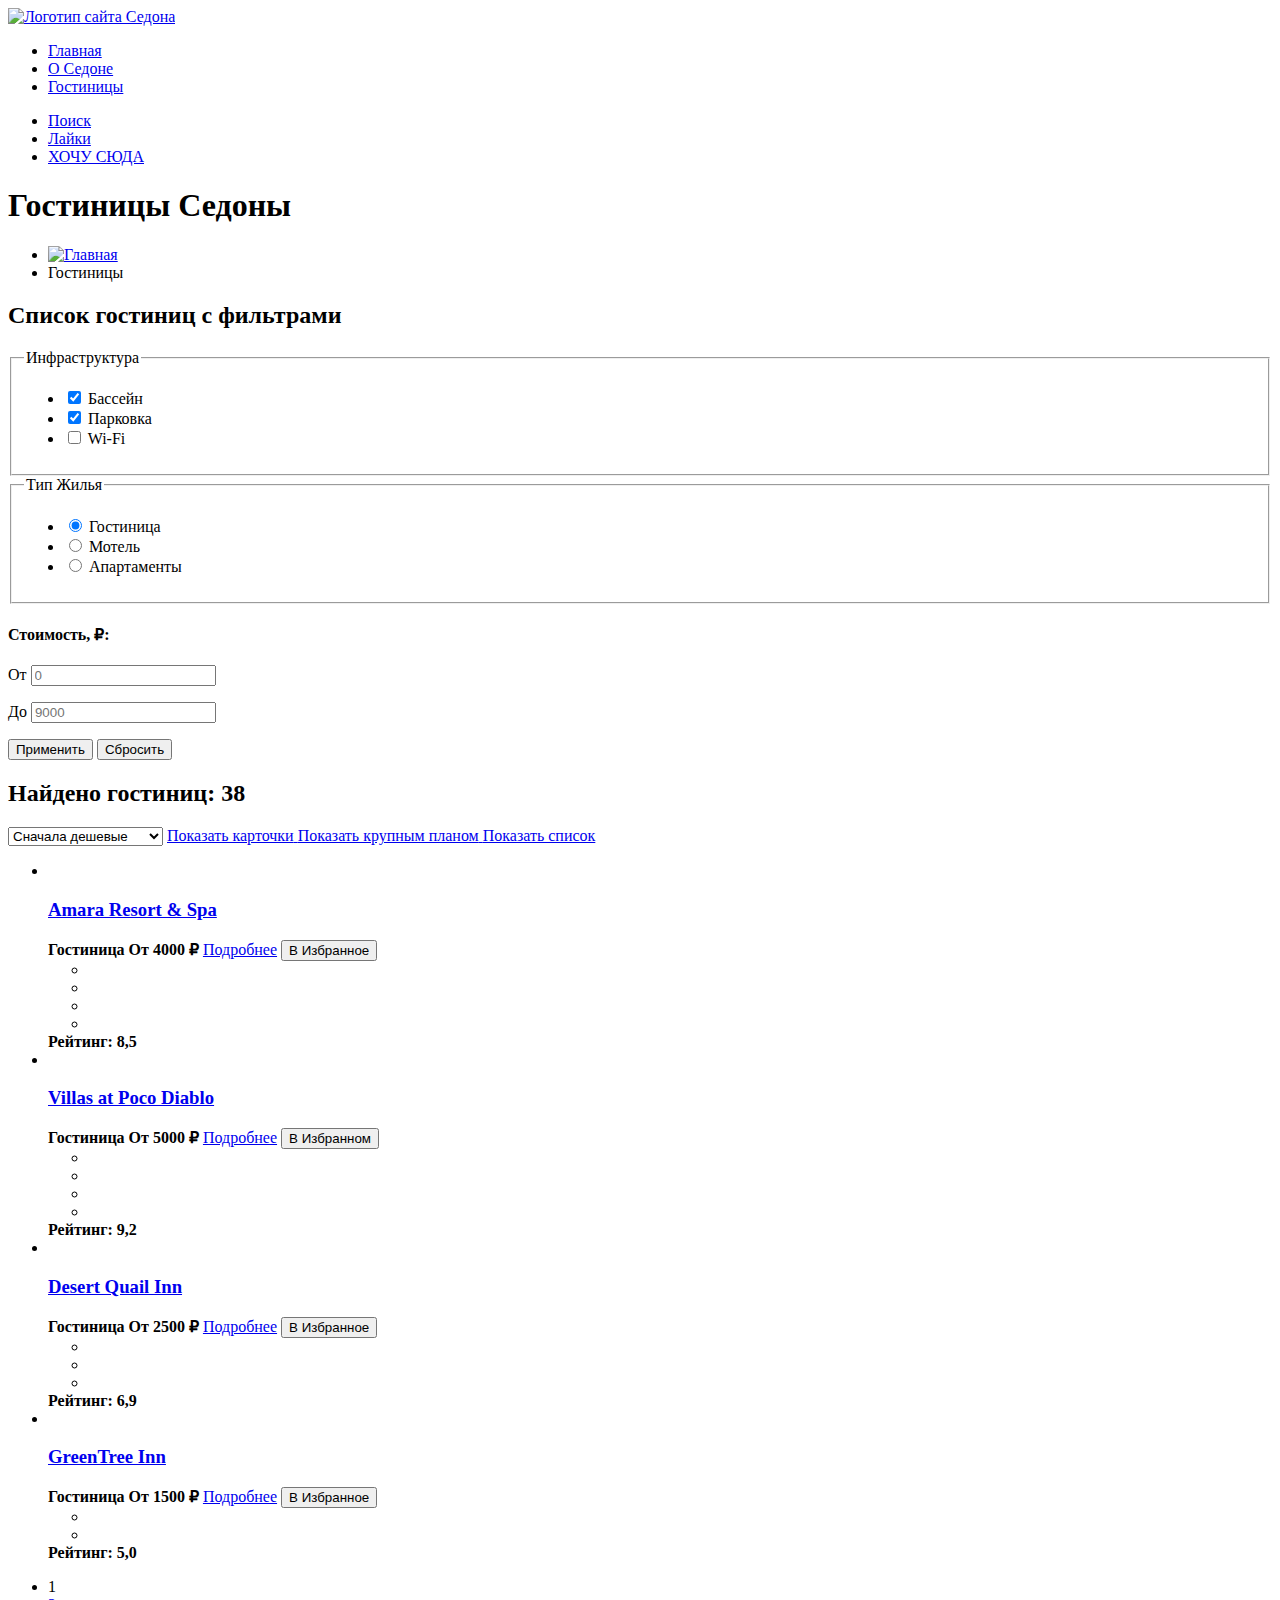
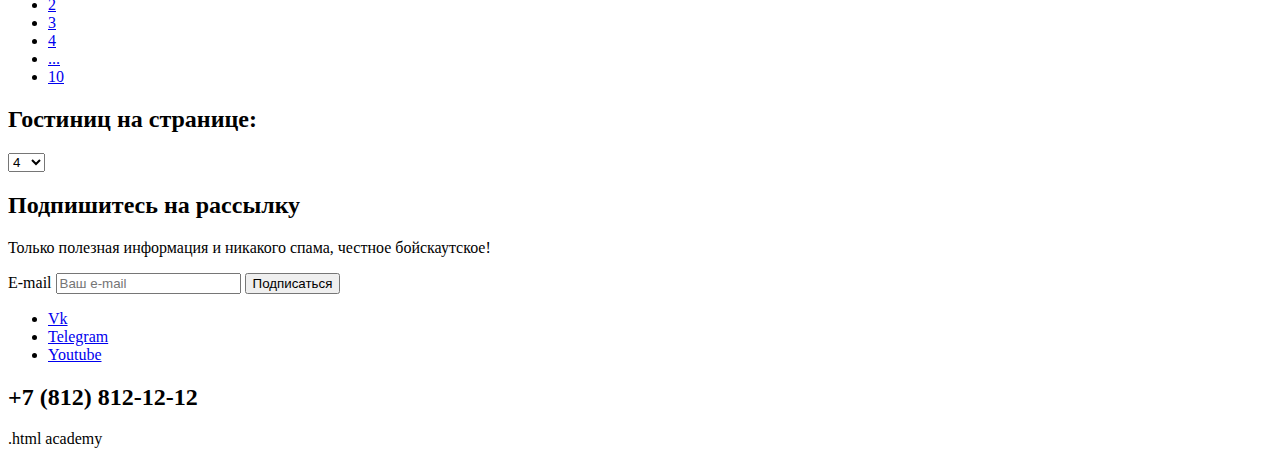
==== catalog.html @ 18da1d20 "Merge pull request #2 from onionsurfer/master" ====
<!DOCTYPE html>
<html lang="ru">
  <head>
    <meta charset="utf-8">
    <title>Гостиницы</title>
  </head>
  <body>
    <header class="page-header">
    <nav class="navigation">
    <a class="navigation-logo" href="index.html">
    <img class="logo" src="#" alt="Логотип сайта Седона"></a>
          <ul class="navigation-list">
          <li class="navigation-item">
            <a class="navigation-link" href="index.html">Главная</a>
          </li>
          <li class="navigation-item">
            <a class="navigation-link" href="#">О Седоне</a>
          </li>
          <li class="navigation-item">
            <a class="navigation-link navigation-link-current" href="catalog.html">Гостиницы</a>
          </ul>
          <ul class="navigation-list navigation-user">
          </li>
          <li class="navigation-item">
            <a class="navigation-link" class="navigation-user" href="#">
              <span class="visually-hidden">
                Поиск
              </span>
            </a>
          </li>
          <li class="navigation-item">
            <a class="navigation-link" class="navigation-user" href="#">
              <span class="visually-hidden">
                Лайки
              </span>
            </a>
          </li>
          <li class="navigation-item">
            <a class="navigation-link" class="navigation-user" href="#">ХОЧУ СЮДА</a>
          </li>
          </ul>
        </nav>
        </header>
        <main class="main-inner">
            <header class="inner-header">
                <h1 class="inner-header-title">Гостиницы Седоны</h1>
                <ul class="breadcrumbs">
                    <li class="breadcrumbs-item">
                    <a class="breadcrumbs-link" href="index.html">
                    <img class="logo-house" src="#" alt="Главная">
                    </a>
                    </li>
                    <li class="breadcrumbs-item">
                    <a class="breadcrumbs-link">Гостиницы</a>
                    </li>
                    </ul>
              </header>
              <section class="catalog-hotels">
                <h2 class="visually-hidden">Список гостиниц с фильтрами</h2>
                <form class="catalog-filter" action="https://echo.htmlacademy.ru/" method="get">

                  <fieldset class="catalog-filter-group">
                    <legend class="catalog-filter-title">Инфраструктура</legend>
                    <ul class="catalog-filter-list">
                      <li class="catalog-filter-item">
                        <label class="control">
                          <input class="control-input" type="checkbox" name="bed-head-for-men" checked>
                          Бассейн
                        </label>
                      </li>
                      <li class="catalog-filter-item">
                        <label class="control">
                          <input class="control-input" type="checkbox" name="bed-head-for-men" checked>
                          Парковка
                        </label>
                      </li>
                      <li class="catalog-filter-item">
                        <label class="control">
                          <input class="control-input" type="checkbox" name="bed-head-for-men">
                          Wi-Fi
                        </label>
                      </li>
                    </ul>
                  </fieldset>

                  <fieldset class="catalog-filter-group">
                  <legend class="catalog-filter-title">Тип Жилья</legend>
                  <ul class="catalog-filter-list">
                    <li class="catalog-filter-item">
                      <label class="control">
                        <input class="control-input" type="radio" name="hotel-type" value="shaving-supplies" checked>

                    Гостиница
                      </label>
                    </li>
                    <li class="catalog-filter-item">
                      <label class="control">
                        <input class="control-input" type="radio" name="hotel-type" value="care-products">

                    Мотель
                      </label>
                    </li>
                    <li class="catalog-filter-item">
                      <label class="control">
                        <input class="control-input" type="radio" name="hotel-type" value="accessories">

                    Апартаменты
                      </label>
                    </li>
                  </ul>
                </fieldset>
                </form>
                <h4 class="price-title">Стоимость, ₽:</h4>
                    <form class="price-form" action="https://echo.htmlacademy.ru/" method="post">
                  <p class="price-form">
                  <label class="visually-hidden" for="price-input">От</label>
                    <input type="text" id="price-input" name="price-input" placeholder="0">
                  </p>
                    </form>
                    <form class="price-form" action="https://echo.htmlacademy.ru/" method="post">
                      <p class="price-form">
                      <label class="visually-hidden" for="price-input">До</label>
                        <input type="text" id="price-input" name="price-input" placeholder="9000">
                      </p>
                      <button class="button-apply" type="submit">Применить</button>
                      <button class="button-reset" type="submit">Сбросить</button>
                        </form>
                <h2>Найдено гостиниц: 38</h2>
                <select class="select-control" aria-label="Сортировка">
                  <option value="cheap">Сначала дешевые</option>
                  <option value="popular">Сначала популярные</option>
                  <option value="expensive">Сначала дорогие</option>
                </select>
                <a href="#" class="button button-dark">
                  <span class="visually-hidden">Показать карточки</span>
                </a>
                <a href="#" class="button button-light">
                  <span class="visually-hidden">Показать крупным планом</span>
                </a>
                <a href="#" class="button button-light">
                  <span class="visually-hidden">Показать список</span>
                </a>
                <ul class="hotel-list">
                  <li class="hotel-card">
                  <a class="hotel-card-link" href="#">
                    <img class="hotel-card-image" src="" alt="">
                    <h3 class="hotel-card-title">Amara Resort & Spa</h3>
                  </a>
                  <b class="hotel-card-type">Гостиница</b>
                  <b class="hotel-card-price">От 4000 ₽</b>
                  <a class="product-card-button button" href="#">Подробнее</a>
                  <button class="hotel-choose" type="button">
                    В Избранное
                  </button>
                  <ul>
                    <li></li>
                    <li></li>
                    <li></li>
                    <li></li>
                  </ul>
                  <b class="hotel-card-rating">Рейтинг: 8,5</b>
                </li>
                <li class="hotel-card">
                  <a class="hotel-card-link" href="#">
                    <img class="hotel-card-image" src="" alt="">
                    <h3 class="hotel-card-title">Villas at Poco Diablo</h3>
                  </a>
                  <b class="hotel-card-type">Гостиница</b>
                  <b class="hotel-card-price">От 5000 ₽</b>
                  <a class="product-card-button button" href="#">Подробнее</a>
                  <button class="hotel-choosed" type="button">
                    В Избранном
                  </button>
                  <ul>
                    <li></li>
                    <li></li>
                    <li></li>
                    <li></li>
                  </ul>
                  <b class="hotel-card-rating">Рейтинг: 9,2</b>
                </li>
                <li class="hotel-card">
                  <a class="hotel-card-link" href="#">
                    <img class="hotel-card-image" src="" alt="">
                    <h3 class="hotel-card-title">Desert Quail Inn</h3>
                  </a>
                  <b class="hotel-card-type">Гостиница</b>
                  <b class="hotel-card-price">От 2500 ₽</b>
                  <a class="product-card-button button" href="#">Подробнее</a>
                  <button class="hotel-choose" type="button">
                    В Избранное
                  </button>
                  <ul>
                    <li></li>
                    <li></li>
                    <li></li>
                  </ul>
                  <b class="hotel-card-rating">Рейтинг: 6,9</b>
                </li>
              <li class="hotel-card">
                <a class="hotel-card-link" href="#">
                  <img class="hotel-card-image" src="" alt="">
                  <h3 class="hotel-card-title">GreenTree Inn</h3>
                </a>
                <b class="hotel-card-type">Гостиница</b>
                <b class="hotel-card-price">От 1500 ₽</b>
                <a class="product-card-button button" href="#">Подробнее</a>
                <button class="hotel-choose" type="button">
                  В Избранное
                </button>
                <ul>
                  <li></li>
                  <li></li>
                </ul>
                <b class="hotel-card-rating">Рейтинг: 5,0</b>
              </li>
              </ul>
              <ul class="pagination">
                <li class="pagination-item">
                  <a class="pagination-link pagination-current">1</a>
                </li>
                <li class="pagination-item">
                  <a class="pagination-link" href="#">2</a>
                </li>
                <li class="pagination-item">
                  <a class="pagination-link" href="#">3</a>
                </li>
                <li class="pagination-item">
                  <a class="pagination-link" href="#">4</a>
                </li>
                <li class="pagination-item">
                  <a class="pagination-link" href="#">...</a>
                </li>
                <li class="pagination-item">
                  <a class="pagination-link" href="#">10</a>
                </li>
              </ul>
              <h2>Гостиниц на странице:</h2>
              <select class="select-control" aria-label="Кол-во гостиниц">
                <option value="4">4</option>
                <option value="8">8</option>
                <option value="12">12</option>
              </select>
              </section>
        </main>
        <footer class="page-footer">
            <section class="user-e-mail">
              <h2 class="user-e-mail-title">Подпишитесь на рассылку</h2>
              <p class="comment2">Только полезная информация и никакого спама, честное бойскаутское!</p>
              <form class="user-e-mail-form" action="#" method="post">
                <label for="user-e-mail-name">E-mail</label>
                <input class="field"  placeholder="Ваш e-mail" type="email" name="user-email-name" id="user-email-name" required>
                <button class="user-e-mail-button" type="submit">Подписаться</button>
              </form>
            </section>
            <section class="social-media">
              <ul class="footer-social-list">
                <li class="footer-social-item">
                  <a class="button" href="#">
                    <span class="visually-hidden">Vk</span>
                  </a>
                </li>
                <li class="footer-social-item">
                  <a class="button" href="#">
                    <span class="visually-hidden">Telegram</span>
                  </a>
                </li>
                <li class="footer-social-item">
                  <a class="button" href="#">
                    <span class="visually-hidden">Youtube</span>
                  </a>
                </li>
              </ul>
            </section>
            <section class="phone-number">
              <h2 class="phone-number">+7 (812) 812-12-12</h2>
            </section>
            <section class="logo-text">
            <p class="page-footer-title">.html academy</p>
          </section>
          </footer>
  </body>
</html>
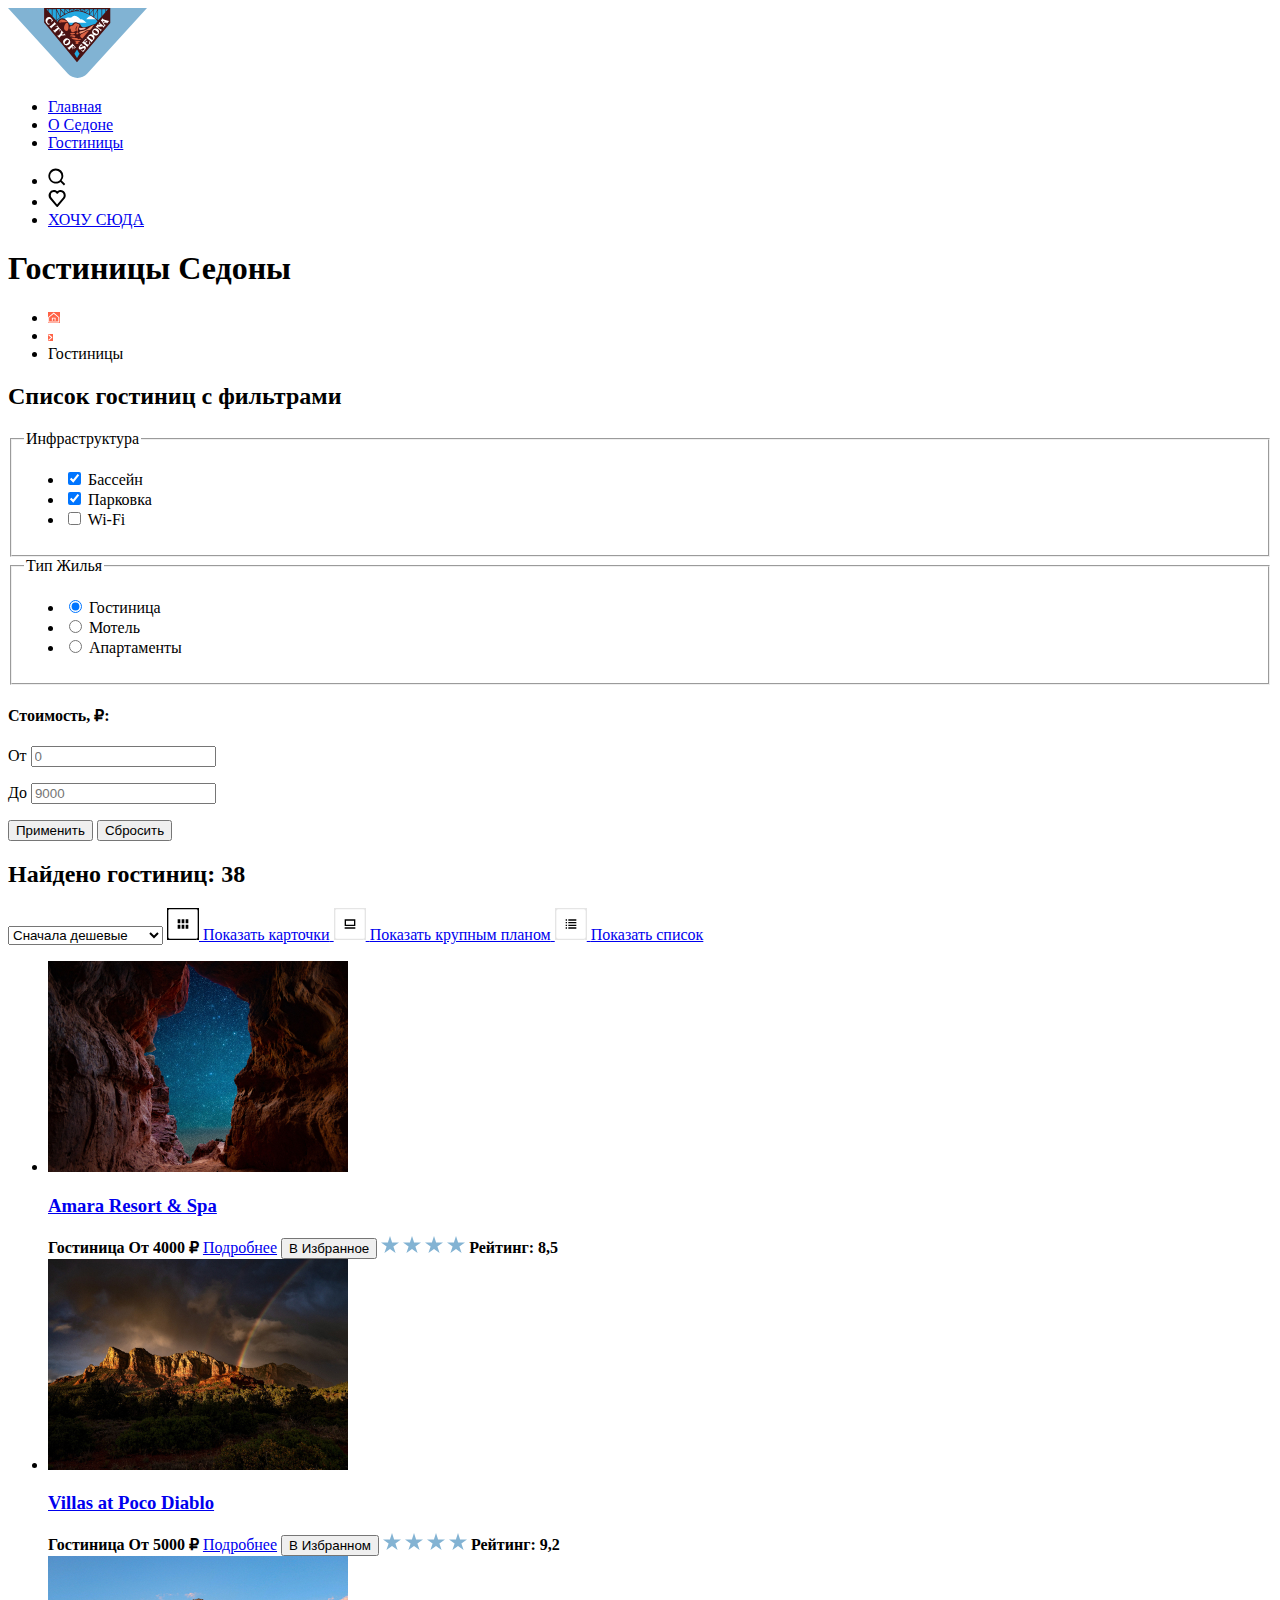
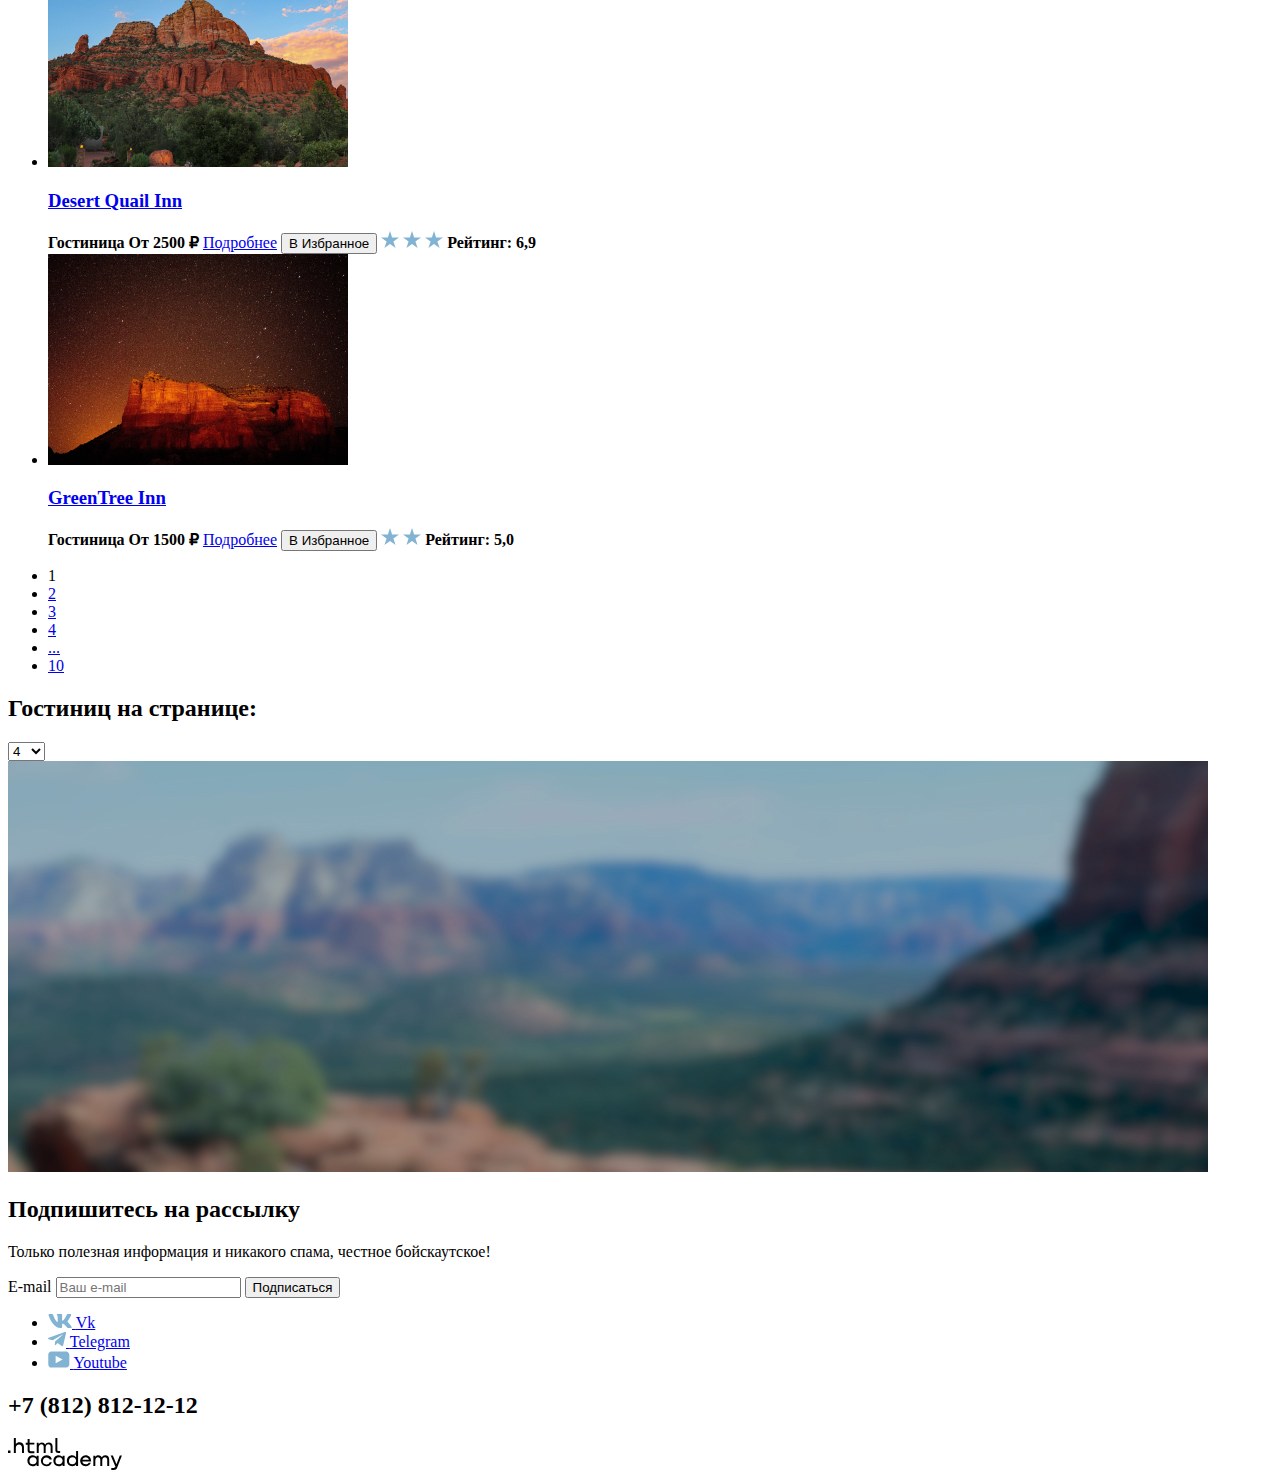
==== commit 34eda655: "Merge pull request #3 from onionsurfer/master" ====
--- a/catalog.html
+++ b/catalog.html
@@ -6,49 +6,52 @@
   </head>
   <body>
     <header class="page-header">
-    <nav class="navigation">
-    <a class="navigation-logo" href="index.html">
-    <img class="logo" src="#" alt="Логотип сайта Седона"></a>
-          <ul class="navigation-list">
-          <li class="navigation-item">
-            <a class="navigation-link" href="index.html">Главная</a>
-          </li>
-          <li class="navigation-item">
-            <a class="navigation-link" href="#">О Седоне</a>
-          </li>
-          <li class="navigation-item">
-            <a class="navigation-link navigation-link-current" href="catalog.html">Гостиницы</a>
-          </ul>
-          <ul class="navigation-list navigation-user">
-          </li>
-          <li class="navigation-item">
-            <a class="navigation-link" class="navigation-user" href="#">
-              <span class="visually-hidden">
-                Поиск
-              </span>
-            </a>
-          </li>
-          <li class="navigation-item">
-            <a class="navigation-link" class="navigation-user" href="#">
-              <span class="visually-hidden">
-                Лайки
-              </span>
-            </a>
-          </li>
-          <li class="navigation-item">
-            <a class="navigation-link" class="navigation-user" href="#">ХОЧУ СЮДА</a>
-          </li>
-          </ul>
-        </nav>
-        </header>
+      <nav class="navigation">
+        <a class="navigation-logo" href="index.html">
+          <img class="logo" src="images/icons/logo-Sedona.svg" width="139" height="70" alt="Логотип сайта Седона"></a>
+        <ul class="navigation-list">
+        <li class="navigation-item">
+          <a class="navigation-link navigation-link-current" href="index.html">Главная</a>
+        </li>
+        <li class="navigation-item">
+          <a class="navigation-link" href="about_sedona.html">О Седоне</a>
+        </li>
+        <li class="navigation-item">
+          <a class="navigation-link" href="catalog.html">Гостиницы</a>
+        </ul>
+        <ul class="navigation-list navigation-user">
+        </li>
+        <li class="navigation-item">
+          <a class="navigation-link" class="navigation-user" href="#">
+            <span class="visually-hidden">
+              <img class="icon" src="images/icons/search.svg" width="18,05" height="18,1" alt="Поиск">
+            </span>
+          </a>
+        </li>
+        <li class="navigation-item">
+          <a class="navigation-link" class="navigation-user" href="#">
+            <span class="visually-hidden">
+              <img class="icon" src="images/icons/favorite.svg" width="18,05" height="17" alt="Лайки">
+            </span>
+          </a>
+        </li>
+        <li class="navigation-item">
+          <a class="navigation-link" class="navigation-user" href="#">ХОЧУ СЮДА</a>
+        </li>
+        </ul>
+      </nav>
+      </header>
         <main class="main-inner">
             <header class="inner-header">
                 <h1 class="inner-header-title">Гостиницы Седоны</h1>
                 <ul class="breadcrumbs">
                     <li class="breadcrumbs-item">
                     <a class="breadcrumbs-link" href="index.html">
-                    <img class="logo-house" src="#" alt="Главная">
+                    <img class="logo-house" src="images/icons/Union.svg" width="12" height="11,7" alt="Главная" style="background-color: tomato">
                     </a>
+                    </li>
+                    <li class="breadcrumbs-item">
+                      <img class="logo-vector" src="images/icons/Vector.svg" width="5,11" height="7,95" alt=">" style="background-color: tomato">
                     </li>
                     <li class="breadcrumbs-item">
                     <a class="breadcrumbs-link">Гостиницы</a>
@@ -132,18 +135,21 @@
                   <option value="expensive">Сначала дорогие</option>
                 </select>
                 <a href="#" class="button button-dark">
+                  <img class="icon" src="images/icons/View-1.svg" width="32" height="32" alt="Показать карточки">
                   <span class="visually-hidden">Показать карточки</span>
                 </a>
                 <a href="#" class="button button-light">
+                  <img class="icon" src="images/icons/View-2.svg" width="32" height="32" alt="Показать крупным планом">
                   <span class="visually-hidden">Показать крупным планом</span>
                 </a>
                 <a href="#" class="button button-light">
+                  <img class="icon" src="images/icons/View-3.svg" width="32" height="32" alt="Показать список">
                   <span class="visually-hidden">Показать список</span>
                 </a>
                 <ul class="hotel-list">
                   <li class="hotel-card">
                   <a class="hotel-card-link" href="#">
-                    <img class="hotel-card-image" src="" alt="">
+                    <img class="hotel-card-image" src="images/hotel_cards/hotel-1.jpg" width="300" height="211" alt="Фото местности первого отеля">
                     <h3 class="hotel-card-title">Amara Resort & Spa</h3>
                   </a>
                   <b class="hotel-card-type">Гостиница</b>
@@ -152,17 +158,15 @@
                   <button class="hotel-choose" type="button">
                     В Избранное
                   </button>
-                  <ul>
-                    <li></li>
-                    <li></li>
-                    <li></li>
-                    <li></li>
-                  </ul>
+                  <img class="icon" src="images/icons/rating.svg" width="18" height="17" alt="Рейтинг отеля">
+                  <img class="icon" src="images/icons/rating.svg" width="18" height="17" alt="Рейтинг отеля">
+                  <img class="icon" src="images/icons/rating.svg" width="18" height="17" alt="Рейтинг отеля">
+                  <img class="icon" src="images/icons/rating.svg" width="18" height="17" alt="Рейтинг отеля">
                   <b class="hotel-card-rating">Рейтинг: 8,5</b>
                 </li>
                 <li class="hotel-card">
                   <a class="hotel-card-link" href="#">
-                    <img class="hotel-card-image" src="" alt="">
+                    <img class="hotel-card-image" src="images/hotel_cards/hotel-2.jpg" width="300" height="211" alt="Фото местности второго отеля">
                     <h3 class="hotel-card-title">Villas at Poco Diablo</h3>
                   </a>
                   <b class="hotel-card-type">Гостиница</b>
@@ -171,17 +175,15 @@
                   <button class="hotel-choosed" type="button">
                     В Избранном
                   </button>
-                  <ul>
-                    <li></li>
-                    <li></li>
-                    <li></li>
-                    <li></li>
-                  </ul>
+                  <img class="icon" src="images/icons/rating.svg" width="18" height="17" alt="Рейтинг отеля">
+                  <img class="icon" src="images/icons/rating.svg" width="18" height="17" alt="Рейтинг отеля">
+                  <img class="icon" src="images/icons/rating.svg" width="18" height="17" alt="Рейтинг отеля">
+                  <img class="icon" src="images/icons/rating.svg" width="18" height="17" alt="Рейтинг отеля">
                   <b class="hotel-card-rating">Рейтинг: 9,2</b>
                 </li>
                 <li class="hotel-card">
                   <a class="hotel-card-link" href="#">
-                    <img class="hotel-card-image" src="" alt="">
+                    <img class="hotel-card-image" src="images/hotel_cards/hotel-3.jpg" width="300" height="211" alt="Фото местности третьего отеля">
                     <h3 class="hotel-card-title">Desert Quail Inn</h3>
                   </a>
                   <b class="hotel-card-type">Гостиница</b>
@@ -190,16 +192,14 @@
                   <button class="hotel-choose" type="button">
                     В Избранное
                   </button>
-                  <ul>
-                    <li></li>
-                    <li></li>
-                    <li></li>
-                  </ul>
+                  <img class="icon" src="images/icons/rating.svg" width="18" height="17" alt="Рейтинг отеля">
+                  <img class="icon" src="images/icons/rating.svg" width="18" height="17" alt="Рейтинг отеля">
+                  <img class="icon" src="images/icons/rating.svg" width="18" height="17" alt="Рейтинг отеля">
                   <b class="hotel-card-rating">Рейтинг: 6,9</b>
                 </li>
               <li class="hotel-card">
                 <a class="hotel-card-link" href="#">
-                  <img class="hotel-card-image" src="" alt="">
+                  <img class="hotel-card-image" src="images/hotel_cards/hotel-4.jpg" width="300" height="211" alt="Фото местности четвёртого отеля">
                   <h3 class="hotel-card-title">GreenTree Inn</h3>
                 </a>
                 <b class="hotel-card-type">Гостиница</b>
@@ -208,10 +208,8 @@
                 <button class="hotel-choose" type="button">
                   В Избранное
                 </button>
-                <ul>
-                  <li></li>
-                  <li></li>
-                </ul>
+                <img class="icon" src="images/icons/rating.svg" width="18" height="17" alt="Рейтинг отеля">
+                <img class="icon" src="images/icons/rating.svg" width="18" height="17" alt="Рейтинг отеля">
                 <b class="hotel-card-rating">Рейтинг: 5,0</b>
               </li>
               </ul>
@@ -244,40 +242,44 @@
               </section>
         </main>
         <footer class="page-footer">
-            <section class="user-e-mail">
-              <h2 class="user-e-mail-title">Подпишитесь на рассылку</h2>
-              <p class="comment2">Только полезная информация и никакого спама, честное бойскаутское!</p>
-              <form class="user-e-mail-form" action="#" method="post">
-                <label for="user-e-mail-name">E-mail</label>
-                <input class="field"  placeholder="Ваш e-mail" type="email" name="user-email-name" id="user-email-name" required>
-                <button class="user-e-mail-button" type="submit">Подписаться</button>
-              </form>
-            </section>
-            <section class="social-media">
-              <ul class="footer-social-list">
-                <li class="footer-social-item">
-                  <a class="button" href="#">
-                    <span class="visually-hidden">Vk</span>
-                  </a>
-                </li>
-                <li class="footer-social-item">
-                  <a class="button" href="#">
-                    <span class="visually-hidden">Telegram</span>
-                  </a>
-                </li>
-                <li class="footer-social-item">
-                  <a class="button" href="#">
-                    <span class="visually-hidden">Youtube</span>
-                  </a>
-                </li>
-              </ul>
-            </section>
-            <section class="phone-number">
-              <h2 class="phone-number">+7 (812) 812-12-12</h2>
-            </section>
-            <section class="logo-text">
-            <p class="page-footer-title">.html academy</p>
+          <section class="user-e-mail">
+            <img class="photo" src="images/background/background.jpg" width="1200" height="411" alt="Фоновое изображение">
+            <h2 class="user-e-mail-title">Подпишитесь на рассылку</h2>
+            <p class="comment2">Только полезная информация и никакого спама, честное бойскаутское!</p>
+            <form class="user-e-mail-form" action="#" method="post">
+              <label for="user-e-mail-name">E-mail</label>
+              <input class="field"  placeholder="Ваш e-mail" type="email" name="user-email-name" id="user-email-name" required>
+              <button class="user-e-mail-button" type="submit">Подписаться</button>
+            </form>
           </section>
-          </footer>
+          <section class="social-media">
+            <ul class="footer-social-list">
+              <li class="footer-social-item">
+                <a class="button" href="#">
+                  <img class="icon" src="images/icons/logo-vk.svg" width="24" height="14" alt="Vk">
+                  <span class="visually-hidden">Vk</span>
+                </a>
+              </li>
+              <li class="footer-social-item">
+                <a class="button" href="#">
+                  <img class="icon" src="images/icons/logo-telegram.svg" width="18" height="15,1" alt="Telegram">
+                  <span class="visually-hidden">Telegram</span>
+                </a>
+              </li>
+              <li class="footer-social-item">
+                <a class="button" href="#">
+                  <img class="icon" src="images/icons/logo-youtube.svg" width="22" height="17" alt="Youtube">
+                  <span class="visually-hidden">Youtube</span>
+                </a>
+              </li>
+            </ul>
+          </section>
+          <section class="phone-number">
+            <h2 class="phone-number">+7 (812) 812-12-12</h2>
+          </section>
+          <section class="logo-text">
+            <img class="icon" src="images/icons/logo-HTML-Academy.svg" width="114,9" height="32,9" alt="Html academy">
+        </section>
+        </footer>
   </body>
 </html>
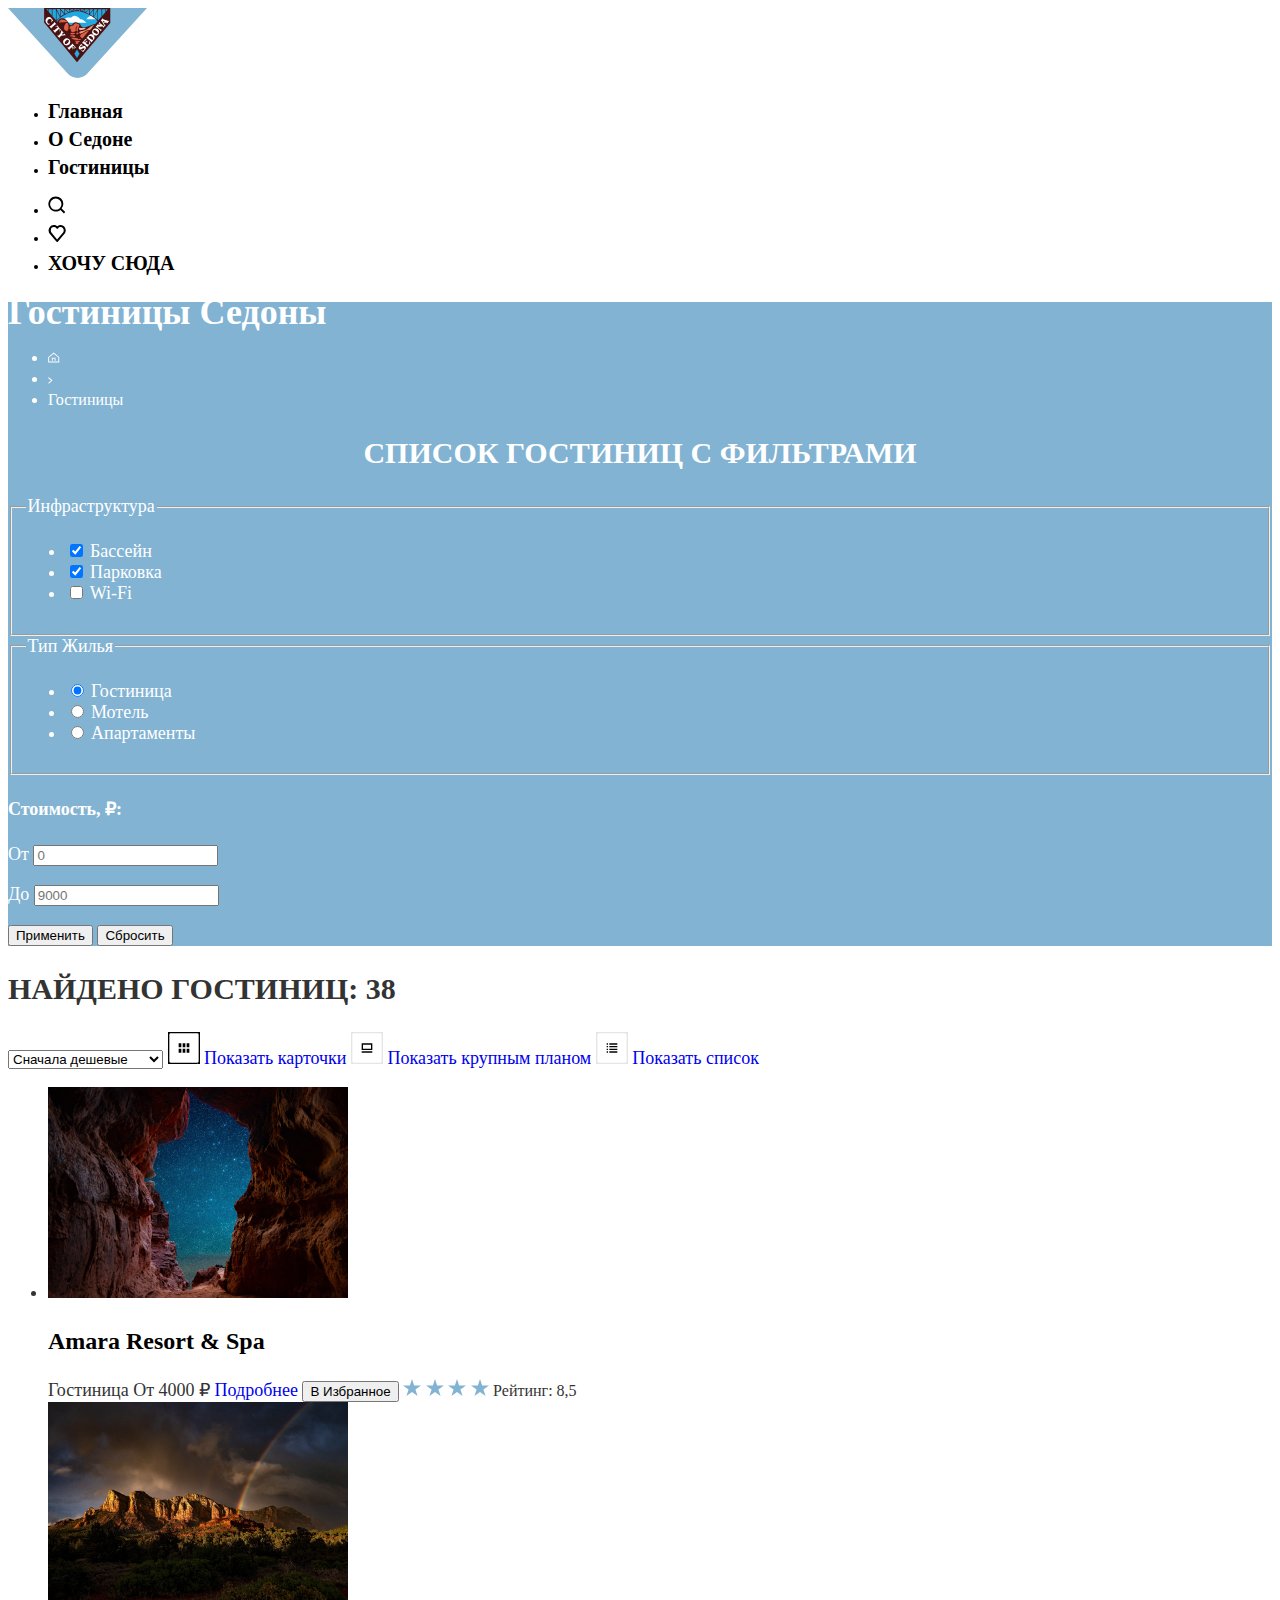
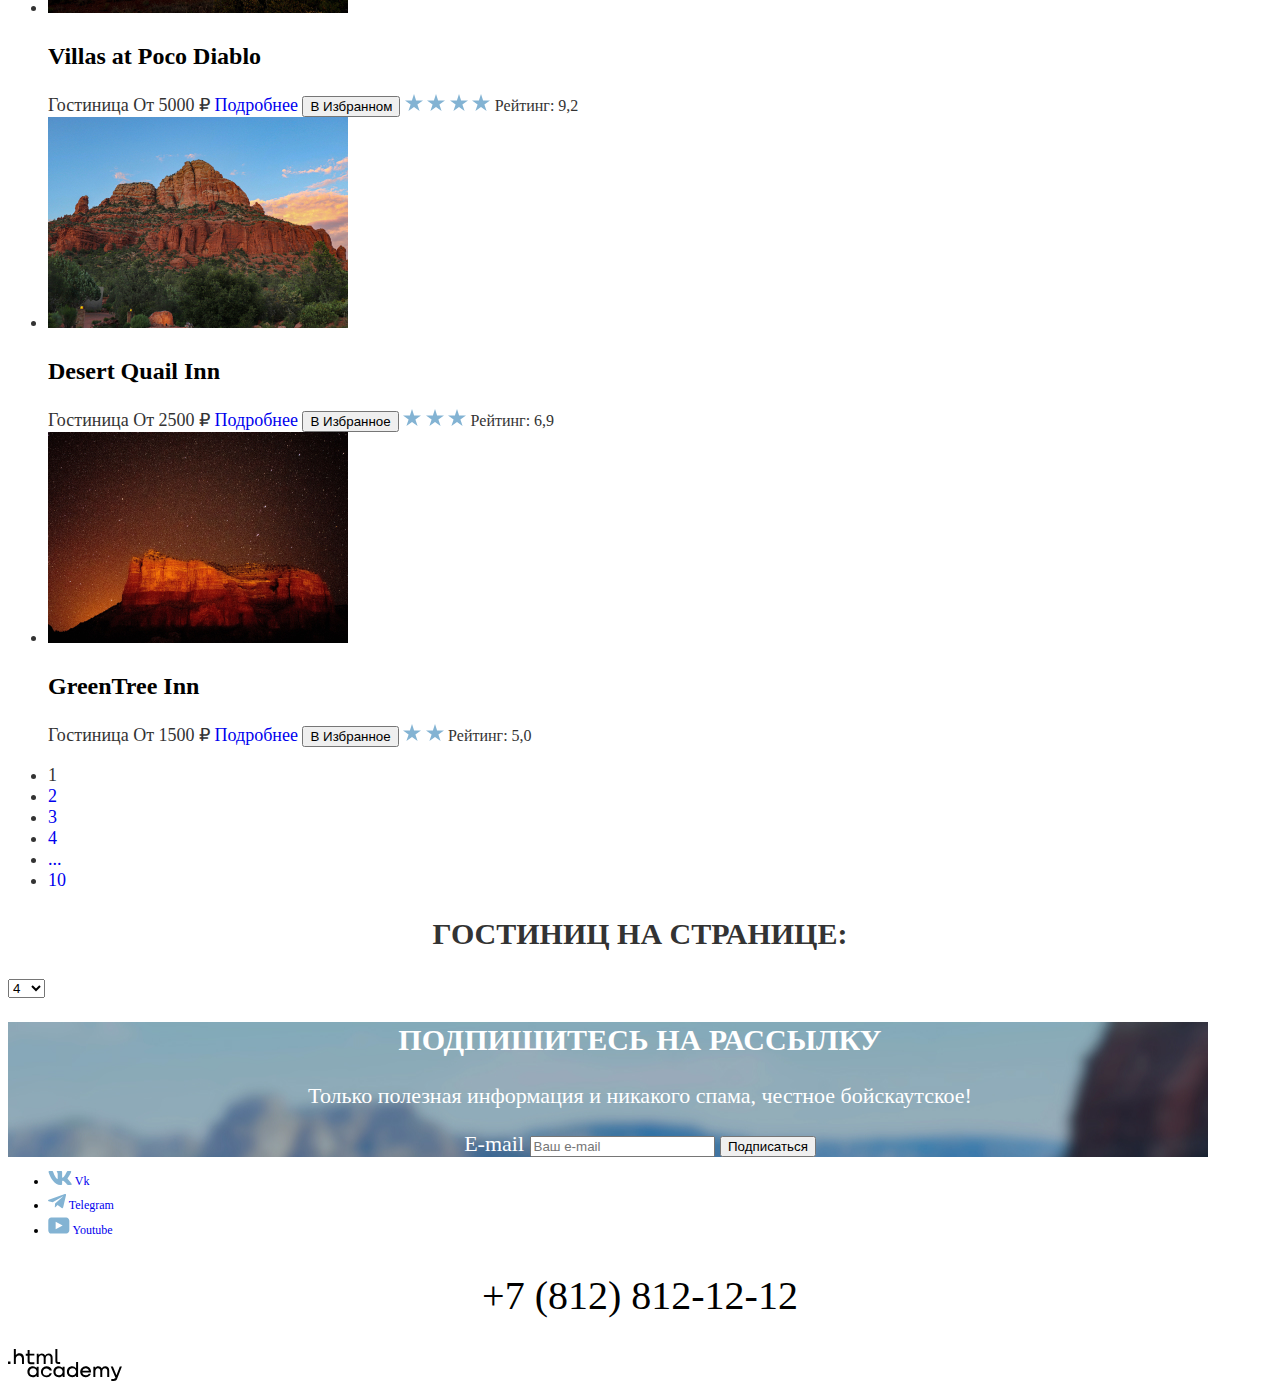
==== commit c55a651d: "Merge pull request #4 from onionsurfer/master" ====
--- a/catalog.html
+++ b/catalog.html
@@ -3,6 +3,7 @@
   <head>
     <meta charset="utf-8">
     <title>Гостиницы</title>
+    <link rel="stylesheet" href="styles/styles.css">
   </head>
   <body>
     <header class="page-header">
@@ -47,18 +48,17 @@
                 <ul class="breadcrumbs">
                     <li class="breadcrumbs-item">
                     <a class="breadcrumbs-link" href="index.html">
-                    <img class="logo-house" src="images/icons/Union.svg" width="12" height="11,7" alt="Главная" style="background-color: tomato">
+                    <img class="logo-house" src="images/icons/Union.svg" width="12" height="11,7" alt="Главная">
                     </a>
                     </li>
                     <li class="breadcrumbs-item">
-                      <img class="logo-vector" src="images/icons/Vector.svg" width="5,11" height="7,95" alt=">" style="background-color: tomato">
+                      <img class="logo-vector" src="images/icons/Vector.svg" width="5,11" height="7,95" alt=">">
                     </li>
                     <li class="breadcrumbs-item">
                     <a class="breadcrumbs-link">Гостиницы</a>
                     </li>
                     </ul>
-              </header>
-              <section class="catalog-hotels">
+
                 <h2 class="visually-hidden">Список гостиниц с фильтрами</h2>
                 <form class="catalog-filter" action="https://echo.htmlacademy.ru/" method="get">
 
@@ -128,7 +128,9 @@
                       <button class="button-apply" type="submit">Применить</button>
                       <button class="button-reset" type="submit">Сбросить</button>
                         </form>
-                <h2>Найдено гостиниц: 38</h2>
+              </header>
+            <section class="catalog-hotels-showed">
+                <h2 class="finded">Найдено гостиниц: 38</h2>
                 <select class="select-control" aria-label="Сортировка">
                   <option value="cheap">Сначала дешевые</option>
                   <option value="popular">Сначала популярные</option>
@@ -153,7 +155,7 @@
                     <h3 class="hotel-card-title">Amara Resort & Spa</h3>
                   </a>
                   <b class="hotel-card-type">Гостиница</b>
-                  <b class="hotel-card-price">От 4000 ₽</b>
+                  <b class="hotel-card-type">От 4000 ₽</b>
                   <a class="product-card-button button" href="#">Подробнее</a>
                   <button class="hotel-choose" type="button">
                     В Избранное
@@ -170,7 +172,7 @@
                     <h3 class="hotel-card-title">Villas at Poco Diablo</h3>
                   </a>
                   <b class="hotel-card-type">Гостиница</b>
-                  <b class="hotel-card-price">От 5000 ₽</b>
+                  <b class="hotel-card-type">От 5000 ₽</b>
                   <a class="product-card-button button" href="#">Подробнее</a>
                   <button class="hotel-choosed" type="button">
                     В Избранном
@@ -187,7 +189,7 @@
                     <h3 class="hotel-card-title">Desert Quail Inn</h3>
                   </a>
                   <b class="hotel-card-type">Гостиница</b>
-                  <b class="hotel-card-price">От 2500 ₽</b>
+                  <b class="hotel-card-type">От 2500 ₽</b>
                   <a class="product-card-button button" href="#">Подробнее</a>
                   <button class="hotel-choose" type="button">
                     В Избранное
@@ -203,7 +205,7 @@
                   <h3 class="hotel-card-title">GreenTree Inn</h3>
                 </a>
                 <b class="hotel-card-type">Гостиница</b>
-                <b class="hotel-card-price">От 1500 ₽</b>
+                <b class="hotel-card-type">От 1500 ₽</b>
                 <a class="product-card-button button" href="#">Подробнее</a>
                 <button class="hotel-choose" type="button">
                   В Избранное
@@ -239,11 +241,10 @@
                 <option value="8">8</option>
                 <option value="12">12</option>
               </select>
-              </section>
+            </section>
         </main>
         <footer class="page-footer">
           <section class="user-e-mail">
-            <img class="photo" src="images/background/background.jpg" width="1200" height="411" alt="Фоновое изображение">
             <h2 class="user-e-mail-title">Подпишитесь на рассылку</h2>
             <p class="comment2">Только полезная информация и никакого спама, честное бойскаутское!</p>
             <form class="user-e-mail-form" action="#" method="post">
--- a/styles/styles.css
+++ b/styles/styles.css
@@ -0,0 +1,274 @@
+@font-face {
+  font-family: "PT Sans";
+  font-style: normal;
+  font-weight: 400;
+  src: url("../fonts/ptsans-400.woff2") format("woff2");
+  font-display: swap;
+  }
+@font-face {
+  font-family: "PT Sans";
+  font-style: normal;
+  font-weight: 700;
+  src: url("../fonts/ptsans-700.woff2") format("woff2");
+  font-display: swap;
+  }
+
+body {
+  font-family: "PT Sans", serif;
+  font-size: 12px;
+  line-height: 24px;
+  color: #000000;
+  background-color: #ffffff;
+}
+
+.page-header {
+  background: #FFFFFF;
+  color: #000000;
+}
+
+.navigation-link {
+  font-family: "PT Sans", serif;
+  font-size: 20px;
+  line-height: 26px;
+  color: #000000;
+  background-color: #ffffff;
+  font-weight: 700;
+  text-transform: capitalize;
+  text-align: center;
+  text-decoration: none;
+
+}
+
+.main-index {
+  color: #000000;
+  background-color: #ffffff;
+  background-image: url("../images/background/index-background.jpg");
+  background-size: 1200px 485px;
+  background-repeat: no-repeat;
+}
+
+.head-comment {
+  font-family: "PT Sans", serif;
+  font-size: 30px;
+  line-height: 36px;
+  color: #000000;
+  background-color: #ffffff;
+  font-weight: 700;
+  text-transform: uppercase;
+  text-align: center;
+}
+
+.comment {
+  font-family: "PT Sans", serif;
+  font-size: 22px;
+  line-height: 26px;
+  color: #333333;
+  background-color: #ffffff;
+  font-weight: 400;
+  text-align: center;
+}
+
+.advantages-item-1 {
+  font-family: "PT Sans", serif;
+  font-size: 18px;
+  line-height: 21px;
+  color: #ffffff;
+  background-color: #82B3D3;
+  font-weight: 400;
+  text-align: center;
+}
+
+.advantages-title {
+  font-family: "PT Sans", serif;
+  font-size: 24px;
+  line-height: 28px;
+  color: #ffffff;
+  font-weight: 700;
+  text-align: center;
+  text-transform: uppercase;
+}
+
+.advantages-item-2 {
+  font-family: "PT Sans", serif;
+  font-size: 18px;
+  line-height: 21px;
+  color: #ffffff;
+  background-color: #82B3D3;
+  font-weight: 400;
+  text-align: center;
+}
+
+.advantages-title-2 {
+  font-family: "PT Sans", serif;
+  font-size: 24px;
+  line-height: 28px;
+  color: #ffffff;
+  font-weight: 700;
+  text-align: center;
+  text-transform: uppercase;
+}
+
+.first-advantage-item {
+  font-family: "PT Sans", serif;
+  font-size: 18px;
+  line-height: 21px;
+  color: #333333;
+  background: rgba(131, 179, 211, 0.12);
+  font-weight: 400;
+  text-align: center;
+}
+
+.first-advantage-title {
+  font-size: 24px;
+  line-height: 28px;
+  font-weight: 700;
+}
+
+.first-advantage-item-white {
+  font-family: "PT Sans", serif;
+  font-size: 18px;
+  line-height: 21px;
+  color: #333333;
+  background: #FFFFFF;
+  font-weight: 400;
+  text-align: center;
+}
+
+.advantages-item-3 {
+  font-family: "PT Sans", serif;
+  font-size: 18px;
+  line-height: 21px;
+  color: #333333;
+  background: rgba(131, 179, 211, 0.12);
+  font-weight: 400;
+  text-align: center;
+}
+
+.advantages-title-black {
+  font-family: "PT Sans", serif;
+  font-size: 24px;
+  line-height: 28px;
+  color: #000000;
+  font-weight: 700;
+  text-align: center;
+  text-transform: uppercase;
+}
+
+.advantages-item-4 {
+  font-family: "PT Sans", serif;
+  font-size: 18px;
+  line-height: 21px;
+  color: #333333;
+  background: rgba(131, 179, 211, 0.12);
+  font-weight: 400;
+  text-align: center;
+}
+
+.advantages-item-5 {
+  font-family: "PT Sans", serif;
+  font-size: 18px;
+  line-height: 21px;
+  color: #333333;
+  background: rgba(131, 179, 211, 0.2);
+  font-weight: 400;
+  text-align: center;
+}
+
+h2 {
+font-family: 'PT Sans', serif;
+font-style: normal;
+font-weight: 700;
+font-size: 30px;
+line-height: 36px;
+text-align: center;
+text-transform: uppercase;
+}
+
+.user-e-mail {
+background-color: #82B3D3;
+color: #ffffff;
+background: url("../images/background/background.jpg");
+background-size: 1200px 411px;
+background-repeat: no-repeat;
+font-family: 'PT Sans', serif;
+font-style: normal;
+font-weight: 400;
+font-size: 22px;
+line-height: 26px;
+text-align: center;
+}
+
+.user-e-mail-title {
+font-weight: 700;
+font-size: 30px;
+line-height: 36px;
+text-transform: uppercase;
+}
+
+.phone-number {
+font-family: 'PT Sans';
+font-style: normal;
+font-weight: 400;
+font-size: 40px;
+line-height: 40px;
+color: #000000;
+text-align: center;
+text-transform: uppercase;
+}
+
+/* Catalog styles */
+
+.inner-header {
+font-family: 'PT Sans';
+font-style: normal;
+font-weight: 400;
+font-size: 18px;
+line-height: 21px;
+color: #FFFFFF;
+background: #82B3D3;
+}
+
+.breadcrumbs {
+font-family: 'PT Sans';
+font-style: normal;
+font-weight: 400;
+font-size: 16px;
+line-height: 21px;
+}
+.finded {
+  text-align: left;
+}
+
+.catalog-hotels-showed {
+font-family: 'PT Sans';
+font-style: normal;
+font-weight: 400;
+font-size: 18px;
+line-height: 21px;
+color: #333333;
+background: #ffffff;
+}
+
+.hotel-card-title {
+font-weight: 700;
+font-size: 24px;
+line-height: 28px;
+color: #000000;
+}
+
+a {
+text-decoration: none;
+}
+
+.hotel-card-type {
+  font-weight: 400;
+  font-size: 18px;
+  line-height: 21px;
+  color: #333333;
+}
+
+.hotel-card-rating {
+  font-size: 16px;
+  line-height: 20px;
+  font-weight: 400;
+}
